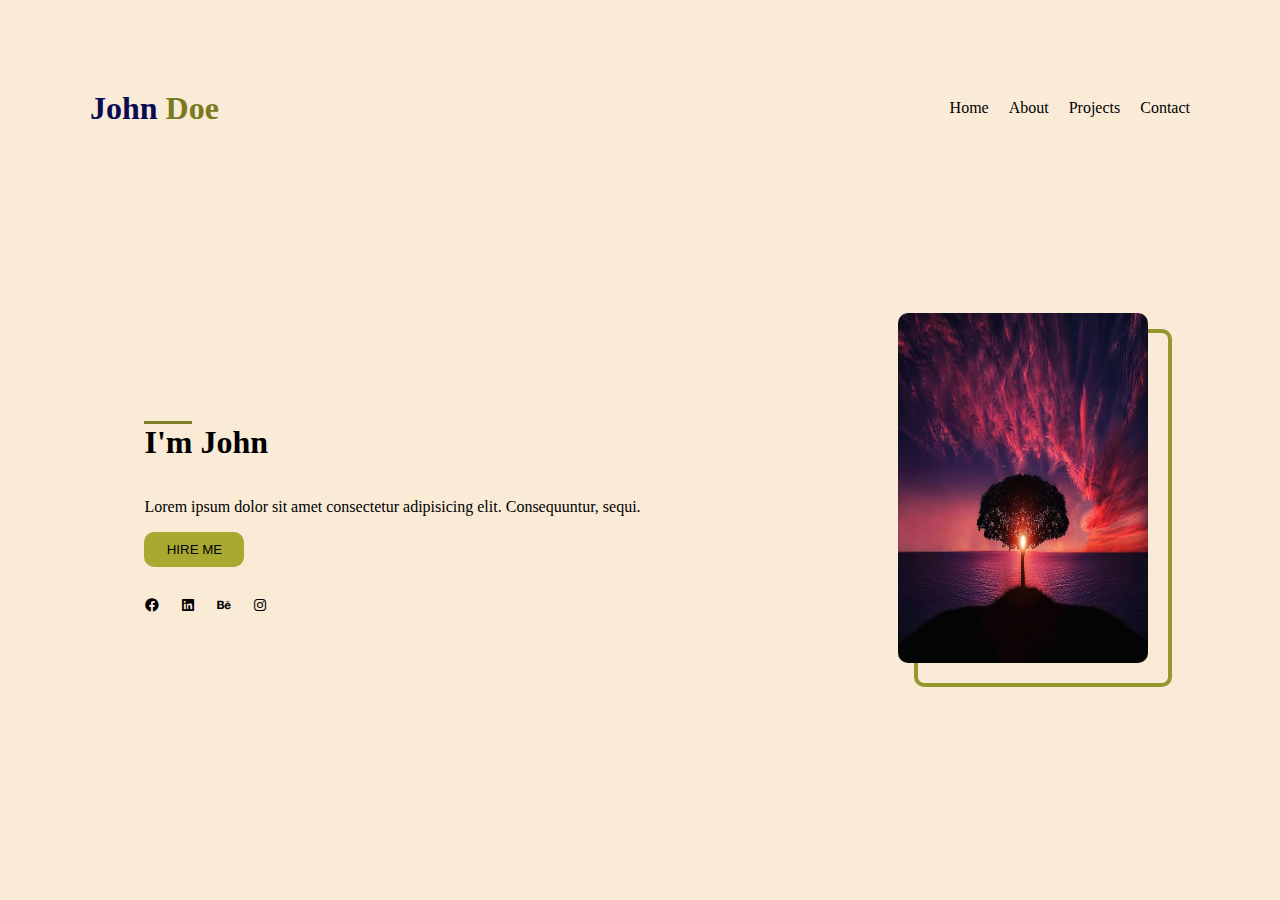
==== index.html @ 0090157a "ndejlds" ====
<!DOCTYPE html>
<html lang="en">
<head>
    <meta charset="UTF-8">
    <meta name="viewport" content="width=device-width, initial-scale=1.0">
    <title>Document</title>
    <link rel="stylesheet" href="style index.css">
    <link href='https://unpkg.com/boxicons@2.1.4/css/boxicons.min.css' rel='stylesheet'>

</head>
<body>
    <div class="header">
        <div class="header1">

            <div class="header2">
                <h1>John <span>Doe</span></h1>
            </div>

            <div class="header3">
                <p>Home</p>
                <p>About</p>
                <p>Projects</p>
                <p>Contact</p>
            </div>

        </div>

        <div class="header4">

            <div class="header5">
                <h1><span>I'm</span> John</h1>
                <p>Lorem ipsum dolor sit amet consectetur adipisicing elit. Consequuntur, sequi.</p>
                <button>HIRE ME</button>

                <div class="boxicons">
                    <i class='bx bxl-facebook-circle'></i>
                    <i class='bx bxl-linkedin-square'></i>
                    <i class='bx bxl-behance'></i>
                    <i class='bx bxl-instagram'></i>
                </div>
                
            </div>

            <div class="header6">
                <div class="box">
                    <img src="assets/tree-736885_1280.jpg" >
                </div>
            </div>

        </div>


    </div>
</body>
</html>
---- style index.css ----
/* Jamlovchi */

body{
    display: flex;
    flex-direction: column;
    background-color:antiquewhite;
}
/* Head */

.header1{
    display: flex;
    width: 1100px;
    height: 200px;
    margin: auto;
    justify-content: space-between;
    flex-direction: row;
}

.header2{
    display: flex;
    justify-content: center;
    align-items: center;
    gap: 20px;
    color: rgb(11, 11, 85);
    
}

.header2 span{
    color: rgb(122, 122, 32);
}

.header3{
    display: flex;
    justify-content: center;
    align-items: center;
    flex-direction: row;
    gap: 20px;
    right:20px;
}

/* Tana */

.header4{
    display: flex;
    width: 1300px;
    height: 600px;
    justify-content: center;
    align-items: center;
    justify-content: space-around;
}

.header5{
    display: flex;
    flex-direction: column;
}

.header5 span{
    border-top: 3px solid rgb(128, 128, 37);
}

.header5 button{
    padding: 10px;
    border: none;
    border-radius: 10px;
    background-color: rgb(169, 169, 49);
    width: 100px;
}

.boxicons{
    display: flex;
    flex-direction: row;
    margin-top: 30px;
    gap: 20px;
    
}

.header6{
    display: flex;
}

.box{
    position: relative;
    border: 4px solid rgb(151, 151, 48);
    width: 250px;
    height: 350px;
    border-radius: 10px;
}

img{
    position: absolute;
    width: 250px;
    height: 350px;
    border-radius: 10px;
    margin-top: -20px;
    margin-left: -20px;
}
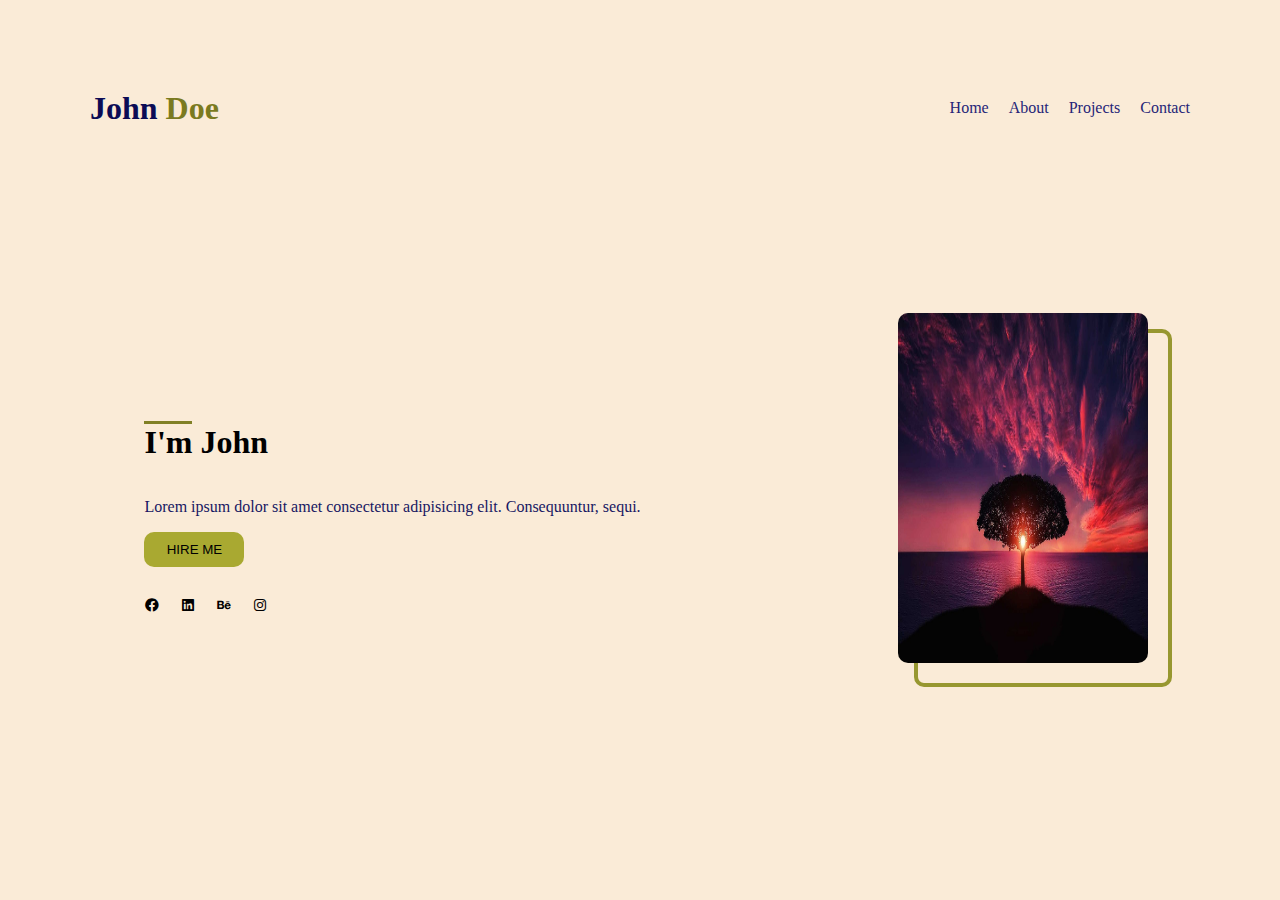
==== commit 43c99007: "tags position" ====
--- a/index.html
+++ b/index.html
@@ -13,7 +13,7 @@
         <div class="header1">
 
             <div class="header2">
-                <h1>John <span>Doe</span></h1>
+                <h1>John <span>Doe</span> </h1>
             </div>
 
             <div class="header3">
--- a/style index.css
+++ b/style index.css
@@ -39,6 +39,10 @@
     right:20px;
 }
 
+.header3 p{
+    color: rgb(37, 37, 120) ;
+}
+
 /* Tana */
 
 .header4{
@@ -65,6 +69,10 @@
     border-radius: 10px;
     background-color: rgb(169, 169, 49);
     width: 100px;
+}
+
+.header5 p{
+    color:  rgb(23, 23, 98);
 }
 
 .boxicons{
